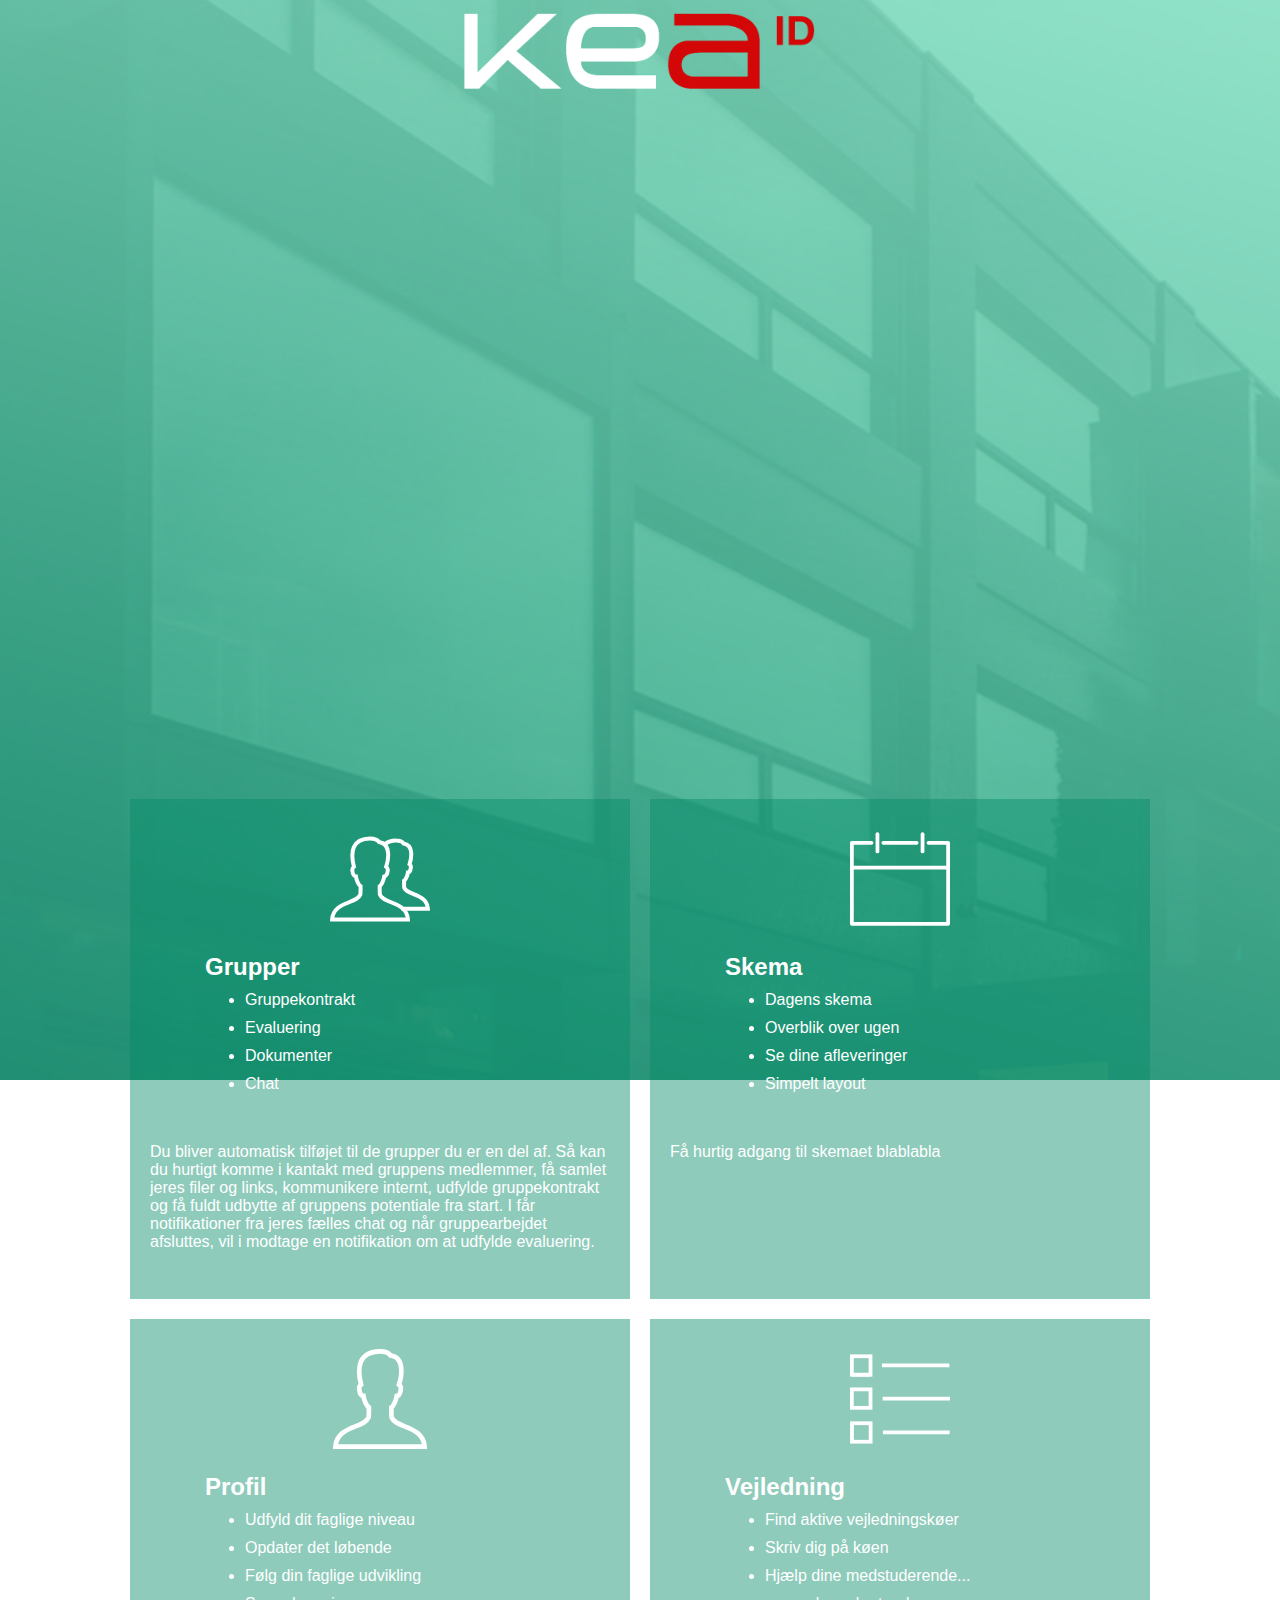
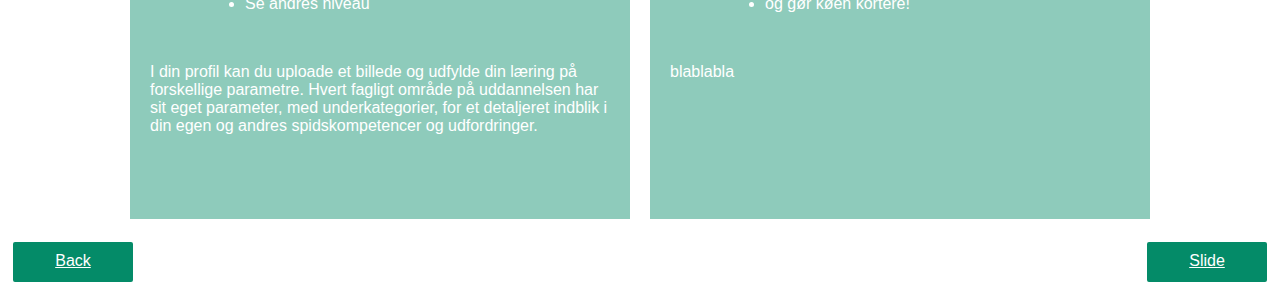
==== aflevering.html @ f688ee81 "ubjksvndc" ====
<!DOCTYPE html>
<html lang="da">

<head>
    <meta charset="utf-8">
    <meta name="viewport" content="width=device-width, initial-scale=1.0">
    <title>UX Præsentation</title>
    <link rel="stylesheet" href="stylepres.css">
</head>

<body>
    <div id="top"></div>

    <iframe class="video" width="375" height="667" src="https://www.youtube.com/embed/dZSAP9Uisfo" frameborder="0" allowfullscreen></iframe>
    <!--    <h1>Overblik giver overskud!</h1>-->
    <div id="sectionwrapper">
        <div id="column">
            <div id="image"><img src="img/group.svg" width="100px" height="100px"></div>
            <div id="bottom">
                <h2>Grupper</h2>
                <ul>
                    <li>Gruppekontrakt</li>
                    <li>Evaluering</li>
                    <li>Dokumenter</li>
                    <li>Chat</li>
                </ul>
                <p>Du bliver automatisk tilføjet til de grupper du er en del af. Så kan du hurtigt komme i kantakt med gruppens medlemmer, få samlet jeres filer og links, kommunikere internt, udfylde gruppekontrakt og få fuldt udbytte af gruppens potentiale fra start. I får notifikationer fra jeres fælles chat og når gruppearbejdet afsluttes, vil i modtage en notifikation om at udfylde evaluering.</p>
            </div>
        </div>
        <div id="column">
            <div id="image"><img src="img/calendar.svg" width="100px" height="100px"></div>
            <div id="bottom">
                <h2>Skema</h2>
                <ul>
                    <li>Dagens skema</li>
                    <li>Overblik over ugen</li>
                    <li>Se dine afleveringer</li>
                    <li>Simpelt layout</li>
                </ul>
                <p>Få hurtig adgang til skemaet blablabla</p>
            </div>
        </div>
    </div>
    <div id="sectionwrapper">
        <div id="column">
            <div id="image"><img src="img/profil.svg" width="100px" height="100px"></div>
            <div id="bottom">
                <h2>Profil</h2>
                <ul>
                    <li>Udfyld dit faglige niveau</li>
                    <li>Opdater det løbende</li>
                    <li>Følg din faglige udvikling</li>
                    <li>Se andres niveau</li>
                </ul>
                <p>I din profil kan du uploade et billede og udfylde din læring på forskellige parametre. Hvert fagligt område på uddannelsen har sit eget parameter, med underkategorier, for et detaljeret indblik i din egen og andres spidskompetencer og udfordringer.</p>
            </div>
        </div>
        <div id="column">
            <div id="image"><img src="img/list2.svg" width="100px" height="100px"></div>
            <div id="bottom">
                <h2>Vejledning</h2>
                <ul>
                    <li>Find aktive vejledningskøer</li>
                    <li>Skriv dig på køen</li>
                    <li>Hjælp dine medstuderende...</li>
                    <li>og gør køen kortere!</li>
                </ul>
                <p>blablabla</p>
            </div>
        </div>
    </div>


    <footer>
        <div id="back"><a href="index.html">Back</a></div>
        <div id="slide"><a href="">Slide</a></div>
    </footer>
</body>

</html>
---- stylepres.css ----
* {
    margin: 0;
}

body {
    background-image: url(img/baggrund_presentationsite.png);
    /*    background-position: fixed;*/
    background-size: auto;
    background-attachment: fixed;
    position: relative;
    background-repeat: no-repeat;
}

#top {
    background-image: url(img/Logoubaggrund.png);
    width: 33.33vw;
    height: 8vw;
    margin: 0 auto;
    position: relative;
    background-position: center;
    background-size: cover;
}

.video {
    margin: 0 auto;
    position: relative;
    margin-top: 20px;
}

h1 {
    color: white;
    font-family: sans-serif;
}

iframe {
    display: block;
}

#sectionwrapper {
    display: flex;
    flex-wrap: wrap;
    width: 100%;
    justify-content: center;
}

#column {
    background-image: url(img/box1.png);
    width: 500px;
    height: 500px;
    margin: 10px;
}

#image {
    margin-left: 40%;
    margin-top: 30px;
}

h2 {
    margin-left: 15%;
    color: white;
    font-family: sans-serif;
    margin-top: 20px;
}

ul {
    margin-left: 15%;
}

li {
    margin-top: 10px;
    color: white;
    font-family: sans-serif;
}

p {
    padding: 20px;
    margin-top: 30px;
    color: white;
    font-family: sans-serif;
}

footer {}

#back {
    background-color: #048b68;
    border: 3px solid white;
    border-radius: 5px;
    width: 100px;
    height: 20px;
    margin: 10px;
    position: absolute;
    left: 0%;
    text-align: center;
    padding: 10px;
}

#slide {
    background-color: #048b68;
    border: 3px solid white;
    border-radius: 5px;
    width: 100px;
    height: 20px;
    margin: 10px;
    position: absolute;
    right: 0%;
    text-align: center;
    padding: 10px;
}

a {
    color: white;
    font-family: sans-serif;
}
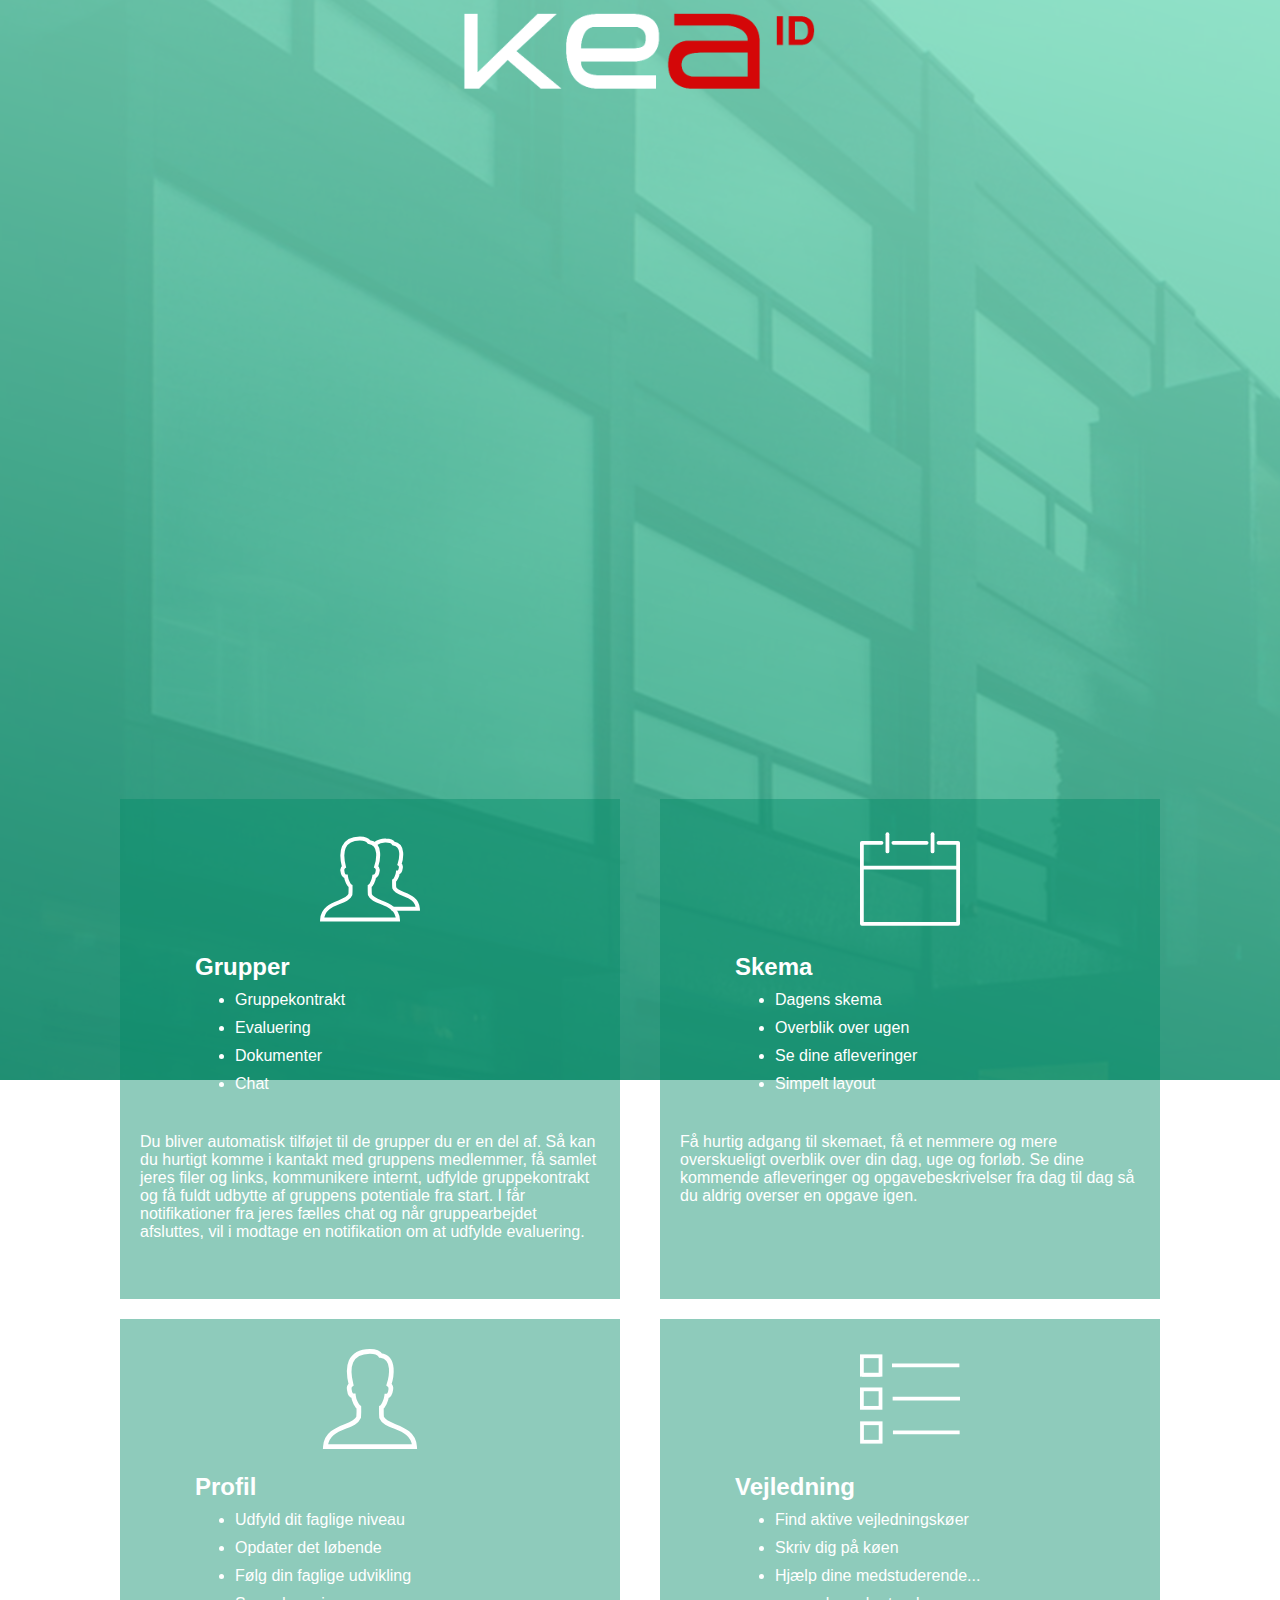
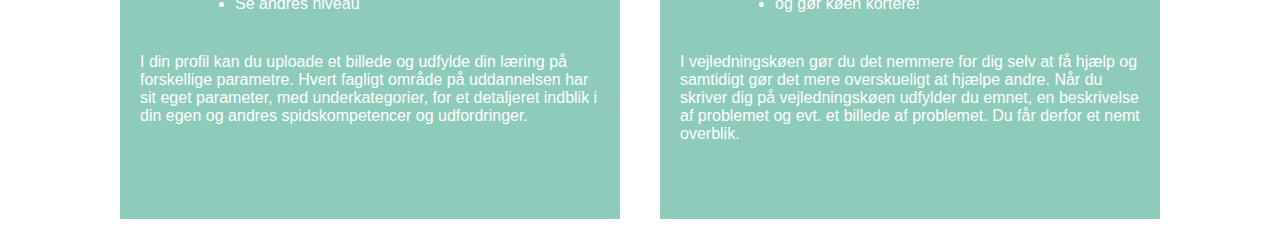
==== commit 4af73f11: "retter" ====
--- a/aflevering.html
+++ b/aflevering.html
@@ -37,7 +37,7 @@
                     <li>Se dine afleveringer</li>
                     <li>Simpelt layout</li>
                 </ul>
-                <p>Få hurtig adgang til skemaet blablabla</p>
+                <p>Få hurtig adgang til skemaet, få et nemmere og mere overskueligt overblik over din dag, uge og forløb. Se dine kommende afleveringer og opgavebeskrivelser fra dag til dag så du aldrig overser en opgave igen. </p>
             </div>
         </div>
     </div>
@@ -65,15 +65,15 @@
                     <li>Hjælp dine medstuderende...</li>
                     <li>og gør køen kortere!</li>
                 </ul>
-                <p>blablabla</p>
+                <p>I vejledningskøen gør du det nemmere for dig selv at få hjælp og samtidigt gør det mere overskueligt at hjælpe andre. Når du skriver dig på vejledningskøen udfylder du emnet, en beskrivelse af problemet og evt. et billede af problemet. Du får derfor et nemt overblik. </p>
             </div>
         </div>
     </div>
 
 
     <footer>
-        <div id="back"><a href="index.html">Back</a></div>
-        <div id="slide"><a href="">Slide</a></div>
+        <div id="back"></div>
+        <div id="slide"></div>
     </footer>
 </body>
 
--- a/stylepres.css
+++ b/stylepres.css
@@ -29,7 +29,7 @@
 
 h1 {
     color: white;
-    font-family: sans-serif;
+    font-family: helvetica, arial;
 }
 
 iframe {
@@ -48,6 +48,8 @@
     width: 500px;
     height: 500px;
     margin: 10px;
+    margin-left: 20px;
+    margin-right: 20px;
 }
 
 #image {
@@ -58,7 +60,7 @@
 h2 {
     margin-left: 15%;
     color: white;
-    font-family: sans-serif;
+    font-family: helvetica, arial;
     margin-top: 20px;
 }
 
@@ -69,45 +71,12 @@
 li {
     margin-top: 10px;
     color: white;
-    font-family: sans-serif;
+    font-family: helvetica, arial;
 }
 
 p {
     padding: 20px;
-    margin-top: 30px;
+    margin-top: 20px;
     color: white;
-    font-family: sans-serif;
+    font-family: helvetica, arial;
 }
-
-footer {}
-
-#back {
-    background-color: #048b68;
-    border: 3px solid white;
-    border-radius: 5px;
-    width: 100px;
-    height: 20px;
-    margin: 10px;
-    position: absolute;
-    left: 0%;
-    text-align: center;
-    padding: 10px;
-}
-
-#slide {
-    background-color: #048b68;
-    border: 3px solid white;
-    border-radius: 5px;
-    width: 100px;
-    height: 20px;
-    margin: 10px;
-    position: absolute;
-    right: 0%;
-    text-align: center;
-    padding: 10px;
-}
-
-a {
-    color: white;
-    font-family: sans-serif;
-}
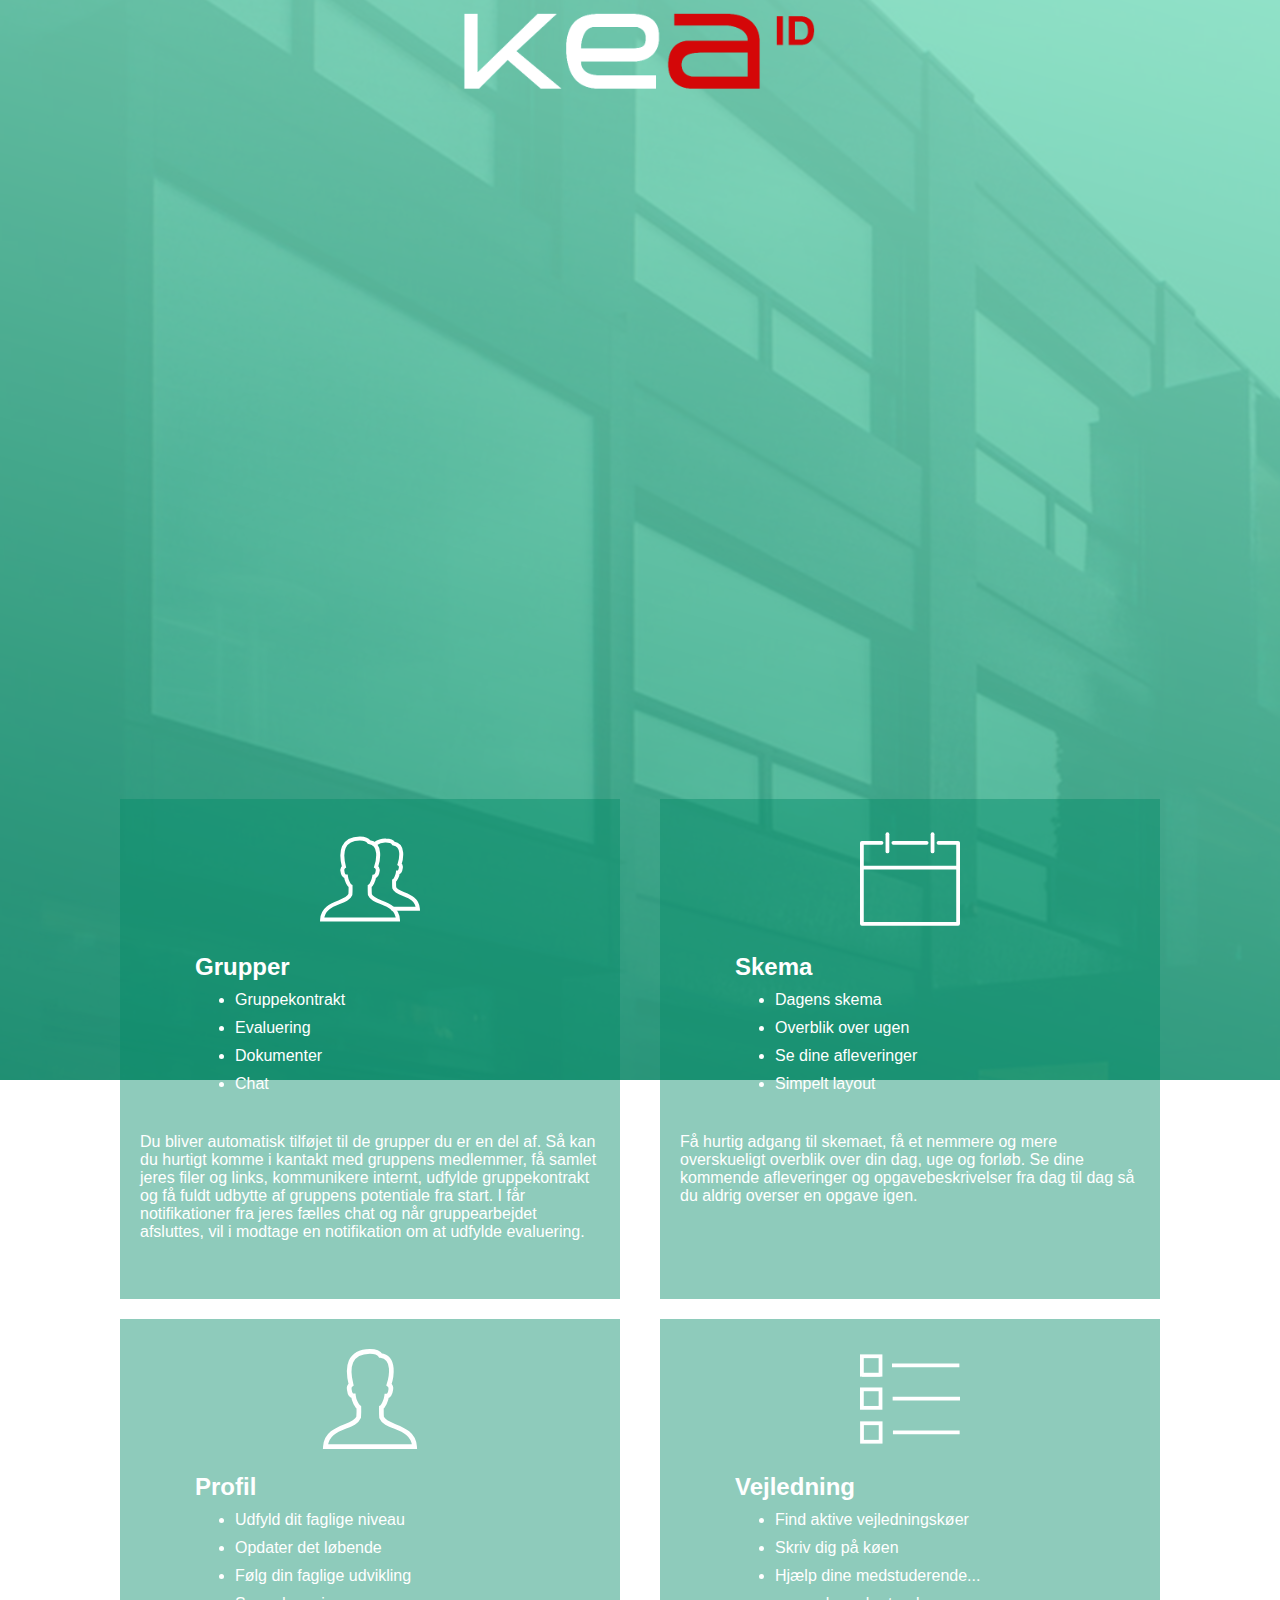
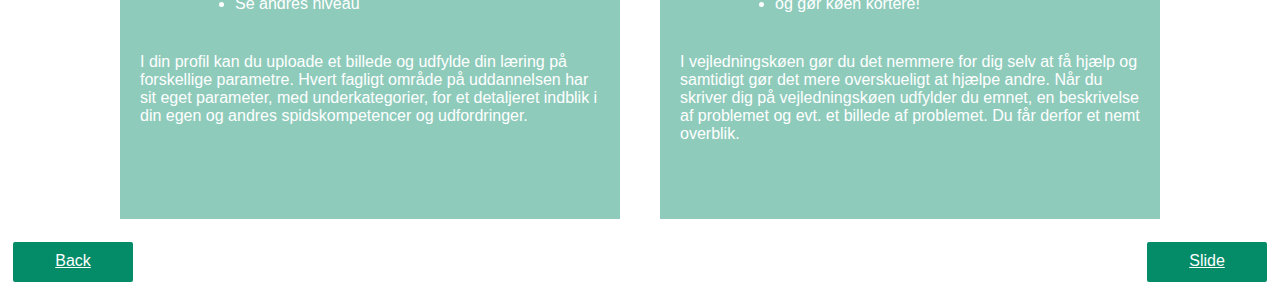
==== commit 7a8a669c: "Merge remote-tracking branch 'origin/master'" ====
--- a/aflevering.html
+++ b/aflevering.html
@@ -72,8 +72,8 @@
 
 
     <footer>
-        <div id="back"></div>
-        <div id="slide"></div>
+        <div id="back"><a href="index.html">Back</a></div>
+        <div id="slide"><a href="">Slide</a></div>
     </footer>
 </body>
 
--- a/stylepres.css
+++ b/stylepres.css
@@ -80,3 +80,36 @@
     color: white;
     font-family: helvetica, arial;
 }
+
+footer {}
+
+#back {
+    background-color: #048b68;
+    border: 3px solid white;
+    border-radius: 5px;
+    width: 100px;
+    height: 20px;
+    margin: 10px;
+    position: absolute;
+    left: 0%;
+    text-align: center;
+    padding: 10px;
+}
+
+#slide {
+    background-color: #048b68;
+    border: 3px solid white;
+    border-radius: 5px;
+    width: 100px;
+    height: 20px;
+    margin: 10px;
+    position: absolute;
+    right: 0%;
+    text-align: center;
+    padding: 10px;
+}
+
+a {
+    color: white;
+    font-family: sans-serif;
+}
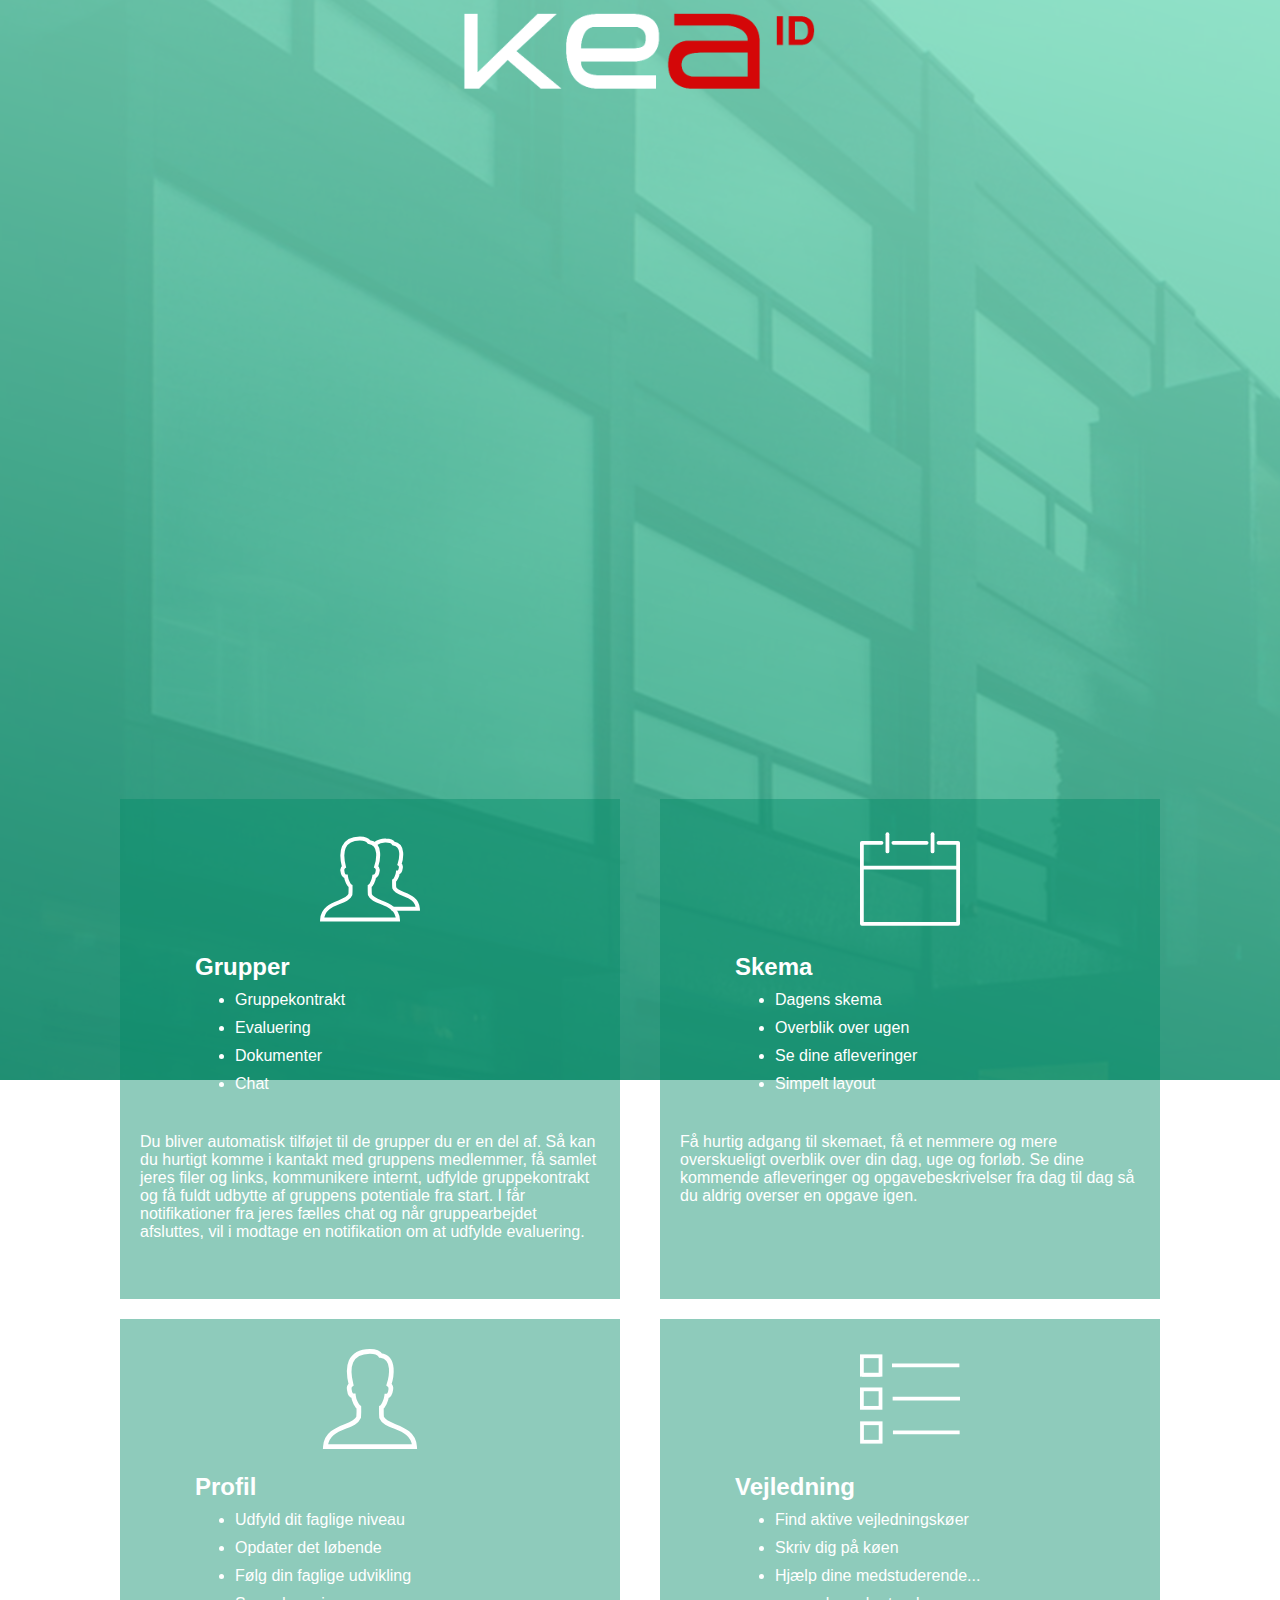
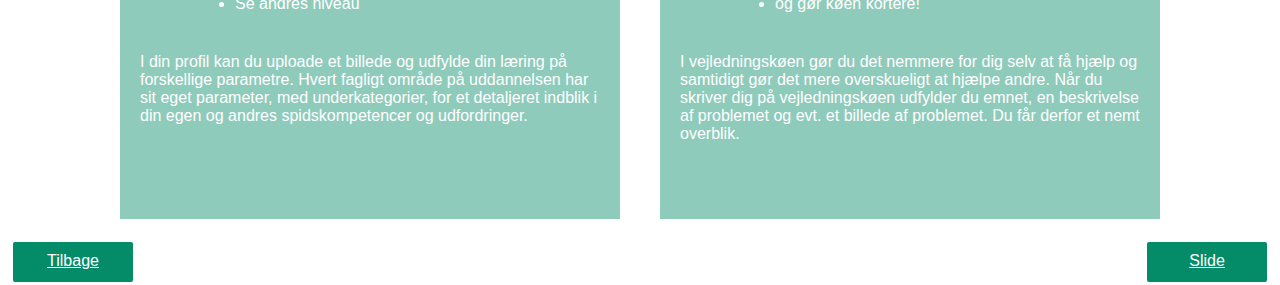
==== commit a1d8fd7c: "tilbage" ====
--- a/aflevering.html
+++ b/aflevering.html
@@ -72,7 +72,7 @@
 
 
     <footer>
-        <div id="back"><a href="index.html">Back</a></div>
+        <div id="back"><a href="index.html">Tilbage</a></div>
         <div id="slide"><a href="">Slide</a></div>
     </footer>
 </body>
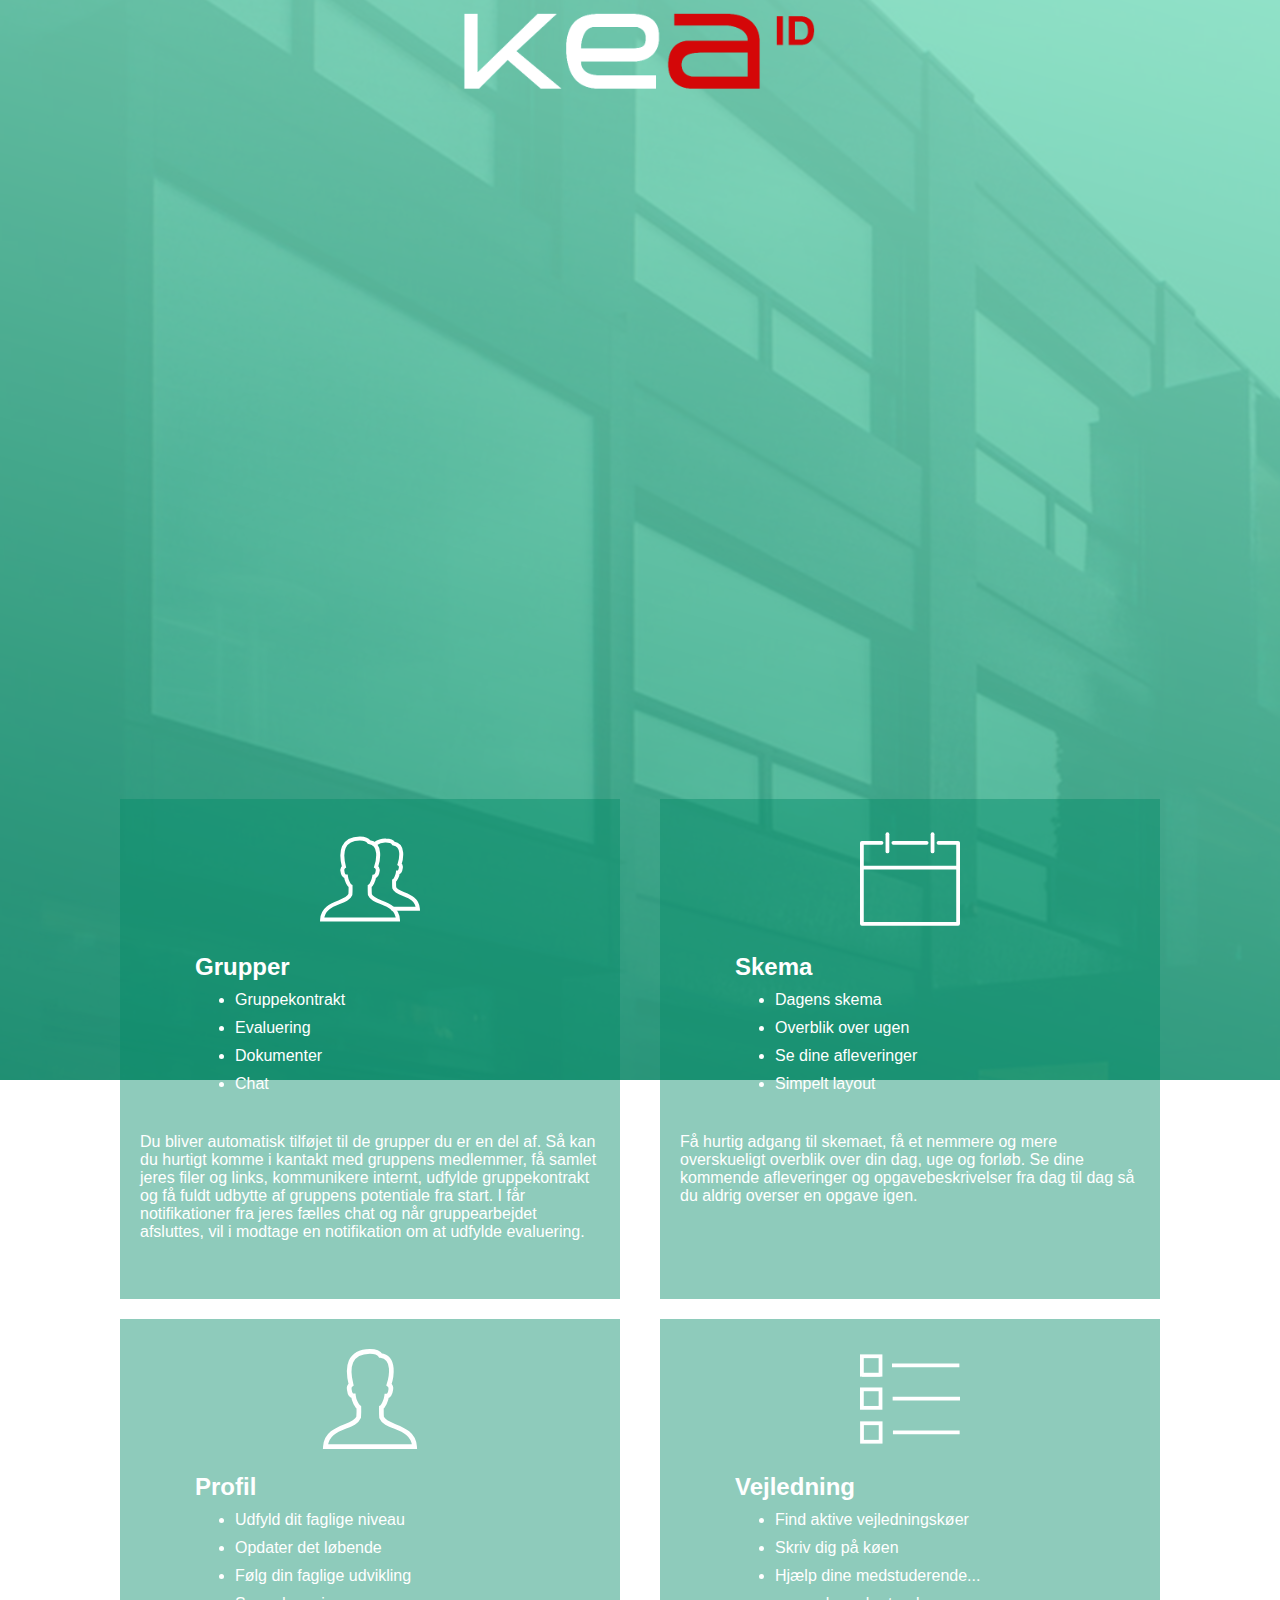
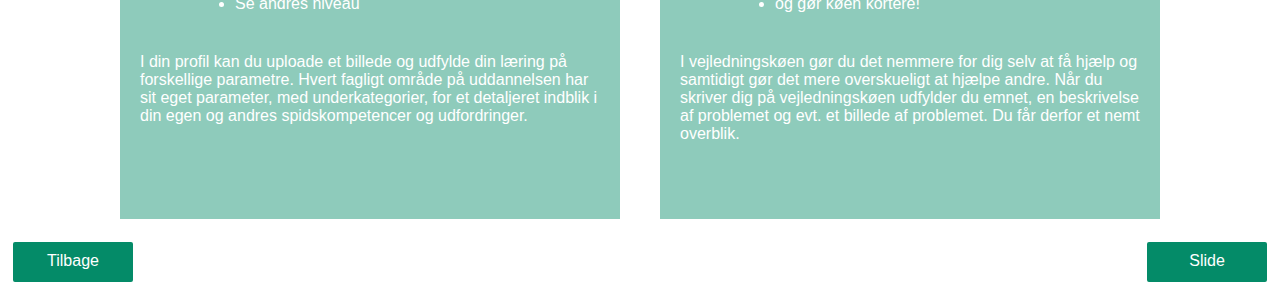
==== commit f8895312: "færdig" ====
--- a/aflevering.html
+++ b/aflevering.html
@@ -11,7 +11,7 @@
 <body>
     <div id="top"></div>
 
-    <iframe class="video" width="375" height="667" src="https://www.youtube.com/embed/dZSAP9Uisfo" frameborder="0" allowfullscreen></iframe>
+    <iframe class="video" width="375" height="667" src="https://www.youtube.com/embed/DBZbzO1o738?rel=0&amp;showinfo=0" frameborder="0" allowfullscreen></iframe>
     <!--    <h1>Overblik giver overskud!</h1>-->
     <div id="sectionwrapper">
         <div id="column">
--- a/stylepres.css
+++ b/stylepres.css
@@ -112,4 +112,9 @@
 a {
     color: white;
     font-family: sans-serif;
+    text-decoration: none;
 }
+
+a:hover {
+    color: black;
+}
